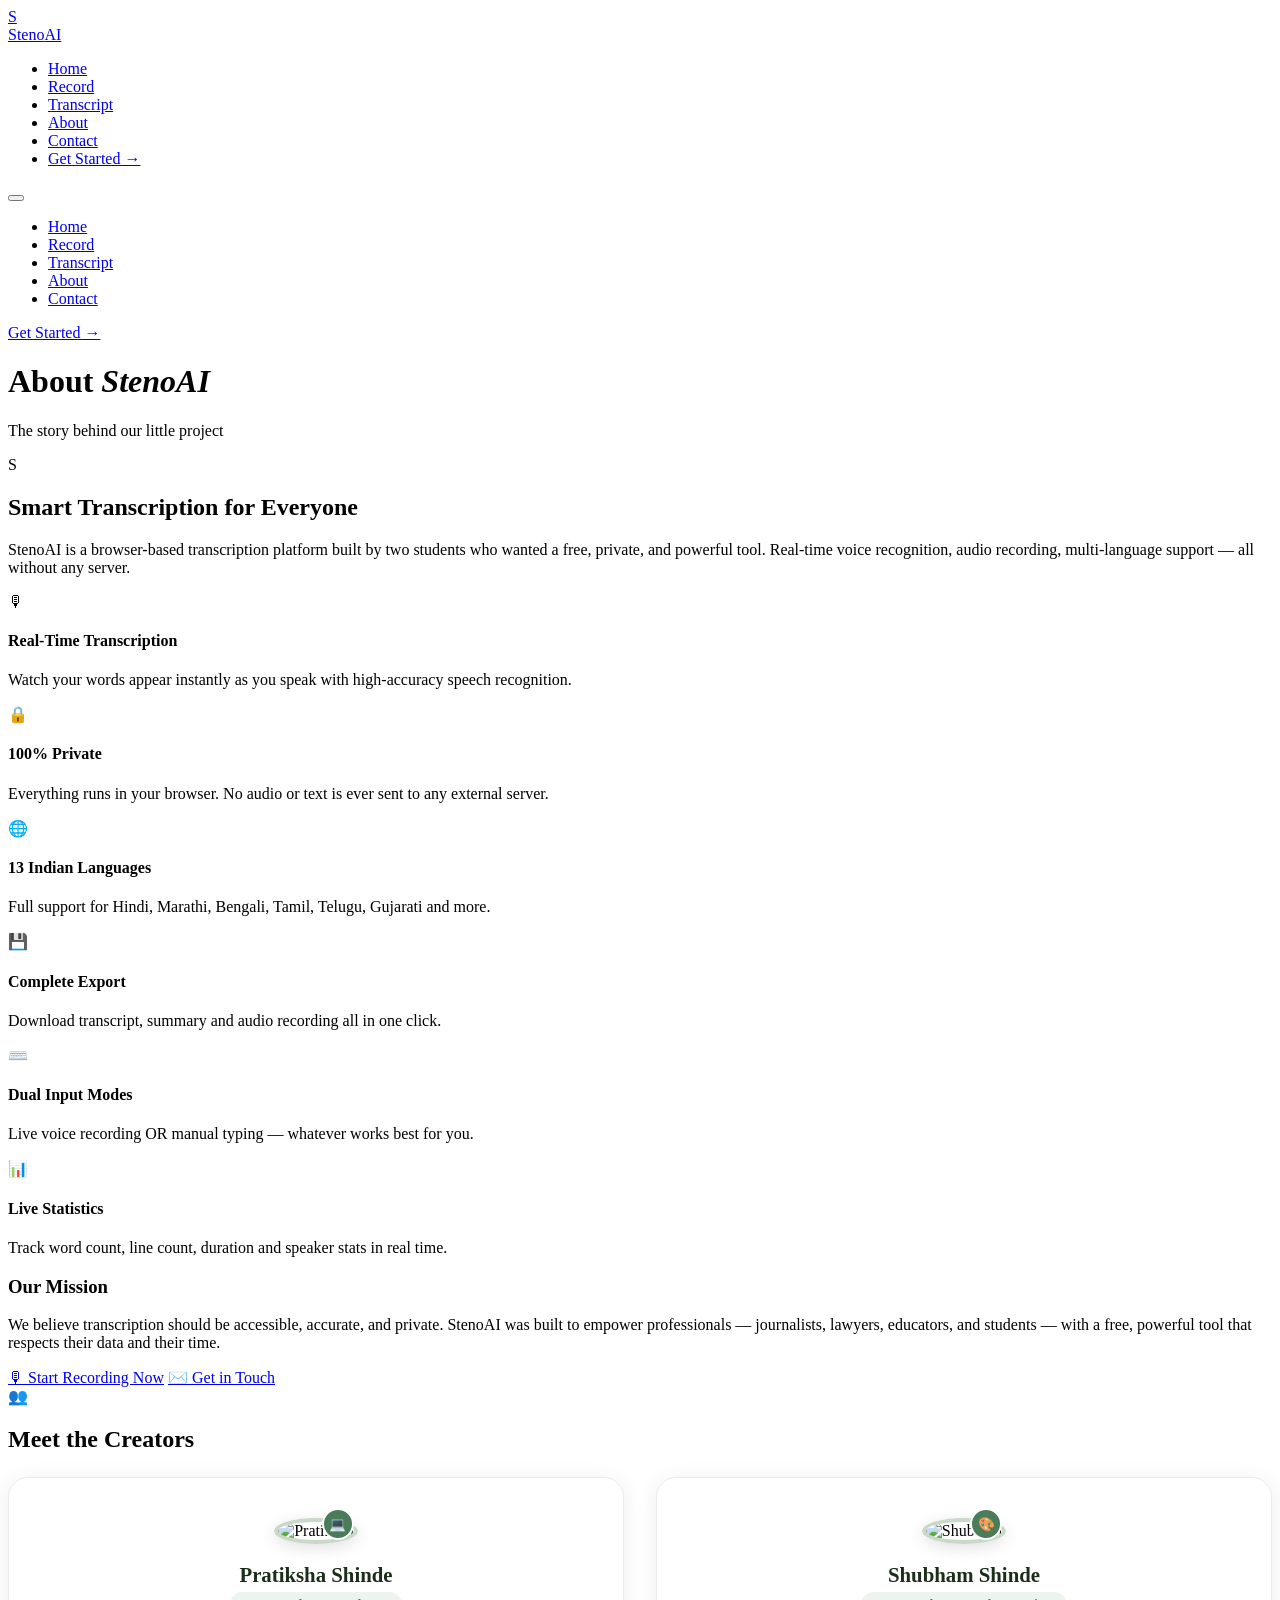
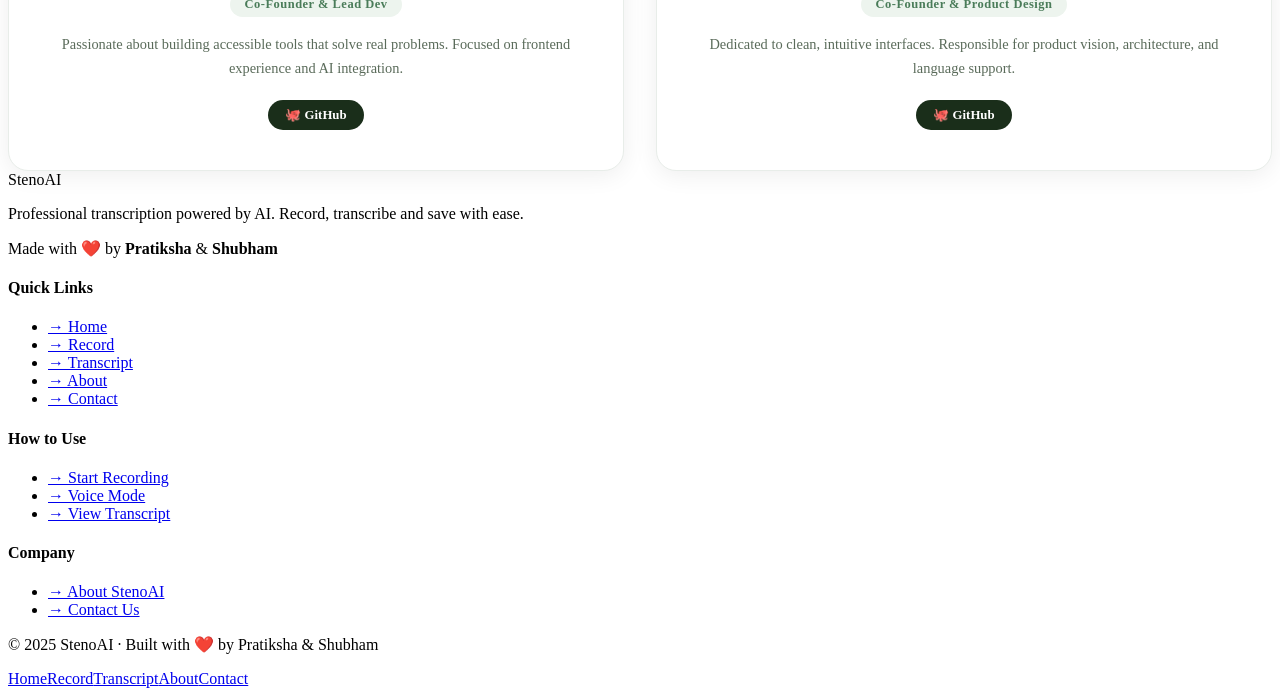
==== pages/about.html @ 0d99188a "add" ====
<!DOCTYPE html>
<html lang="en">
<head>
    <meta charset="UTF-8">
    <meta name="viewport" content="width=device-width, initial-scale=1.0">
    <title>About – StenoAI</title>
    <link href="https://fonts.googleapis.com/css2?family=Playfair+Display:wght@400;600;700;900&family=DM+Sans:wght@300;400;500;600;700&display=swap" rel="stylesheet">
    <link rel="stylesheet" href="./../css/about.css">
</head>
<body>
<header class="header">
    <nav class="nav-container">
        <a href="./../index.html" class="logo-section">
            <div class="logo">S</div>
            <div class="brand">Steno<span>AI</span></div>
        </a>
        <ul class="nav-links">
            <li><a href="./../index.html">Home</a></li>
            <li><a href="./record.html">Record</a></li>
            <li><a href="./transcript.html">Transcript</a></li>
            <li><a href="./about.html" class="active">About</a></li>
            <li><a href="./contact.html">Contact</a></li>
            <li><a href="./record.html" class="nav-cta">Get Started →</a></li>
        </ul>
        <button class="hamburger" id="hamburgerBtn"><span></span><span></span><span></span></button>
    </nav>
    <div class="mobile-menu" id="mobileMenu">
        <ul>
            <li><a href="./../index.html">Home</a></li>
            <li><a href="./record.html">Record</a></li>
            <li><a href="./transcript.html">Transcript</a></li>
            <li><a href="./about.html">About</a></li>
            <li><a href="./contact.html">Contact</a></li>
        </ul>
        <a href="./record.html" class="mobile-nav-cta">Get Started →</a>
    </div>
</header>

<div class="page-header">
    <h1 class="page-title">About <em>StenoAI</em></h1>
    <p class="page-subtitle">The story behind our little project</p>
</div>
<div class="container">
    <div class="card">
        <div class="about-hero">
            <div class="big-logo">S</div>
            <h2>Smart Transcription for Everyone</h2>
            <p>StenoAI is a browser-based transcription platform built by two students who wanted a free, private, and powerful tool. Real-time voice recognition, audio recording, multi-language support — all without any server.</p>
        </div>
        <div class="features-list">
            <div class="feature-item"><div class="fi">🎙</div><div><h4>Real-Time Transcription</h4><p>Watch your words appear instantly as you speak with high-accuracy speech recognition.</p></div></div>
            <div class="feature-item"><div class="fi">🔒</div><div><h4>100% Private</h4><p>Everything runs in your browser. No audio or text is ever sent to any external server.</p></div></div>
            <div class="feature-item"><div class="fi">🌐</div><div><h4>13 Indian Languages</h4><p>Full support for Hindi, Marathi, Bengali, Tamil, Telugu, Gujarati and more.</p></div></div>
            <div class="feature-item"><div class="fi">💾</div><div><h4>Complete Export</h4><p>Download transcript, summary and audio recording all in one click.</p></div></div>
            <div class="feature-item"><div class="fi">⌨️</div><div><h4>Dual Input Modes</h4><p>Live voice recording OR manual typing — whatever works best for you.</p></div></div>
            <div class="feature-item"><div class="fi">📊</div><div><h4>Live Statistics</h4><p>Track word count, line count, duration and speaker stats in real time.</p></div></div>
        </div>
    </div>

    <div class="mission-box">
        <h3>Our Mission</h3>
        <p>We believe transcription should be accessible, accurate, and private. StenoAI was built to empower professionals — journalists, lawyers, educators, and students — with a free, powerful tool that respects their data and their time.</p>
        <div class="cta-row">
            <a href="./record.html" class="btn btn-sage">🎙 Start Recording Now</a>
            <a href="./contact.html" class="btn btn-ghost">✉️ Get in Touch</a>
        </div>
    </div>

    <div class="card">
        <div class="card-header">
            <div class="card-icon" style="background:var(--mist)">👥</div>
            <h2 class="card-title">Meet the Creators</h2>
        </div>
        <div style="display:grid;grid-template-columns:repeat(auto-fit,minmax(260px,1fr));gap:2rem;margin-top:1.5rem;">

            <!-- Pratiksha Card -->
            <div style="background:#ffffff;border:1.5px solid #e8ede9;border-radius:20px;padding:2.5rem 2rem;text-align:center;box-shadow:0 4px 24px rgba(0,0,0,0.07);transition:transform 0.25s,box-shadow 0.25s;" onmouseover="this.style.transform='translateY(-6px)';this.style.boxShadow='0 12px 36px rgba(0,0,0,0.13)';" onmouseout="this.style.transform='translateY(0)';this.style.boxShadow='0 4px 24px rgba(0,0,0,0.07)';">
                <div style="position:relative;display:inline-block;margin-bottom:1.2rem;">
                    <img src="https://avatars.githubusercontent.com/pratikshashinde2622-droi?v=4" alt="Pratiksha" style="width:110px;height:110px;border-radius:50%;object-fit:cover;border:4px solid #c8d9c9;box-shadow:0 4px 16px rgba(0,0,0,0.12);">
                    <span style="position:absolute;bottom:4px;right:4px;background:#4a7c59;color:white;border-radius:50%;width:28px;height:28px;display:flex;align-items:center;justify-content:center;font-size:0.85rem;border:2px solid white;">💻</span>
                </div>
                <h3 style="font-size:1.3rem;font-weight:700;margin:0 0 0.3rem;color:#1a2e1a;">Pratiksha Shinde</h3>
                <div style="display:inline-block;background:#edf4ee;color:#4a7c59;font-size:0.78rem;font-weight:600;padding:0.3rem 0.9rem;border-radius:999px;letter-spacing:0.04em;margin-bottom:1rem;">Co-Founder &amp; Lead Dev</div>
                <p style="font-size:0.9rem;color:#5a6b5a;line-height:1.65;margin:0 0 1.2rem;">Passionate about building accessible tools that solve real problems. Focused on frontend experience and AI integration.</p>
                <a href="https://github.com/pratikshashinde2622-droi" target="_blank" style="display:inline-flex;align-items:center;gap:0.4rem;background:#1a2e1a;color:white;text-decoration:none;padding:0.45rem 1.1rem;border-radius:999px;font-size:0.8rem;font-weight:600;">🐙 GitHub</a>
            </div>

            <!-- Shubham Card -->
            <div style="background:#ffffff;border:1.5px solid #e8ede9;border-radius:20px;padding:2.5rem 2rem;text-align:center;box-shadow:0 4px 24px rgba(0,0,0,0.07);transition:transform 0.25s,box-shadow 0.25s;" onmouseover="this.style.transform='translateY(-6px)';this.style.boxShadow='0 12px 36px rgba(0,0,0,0.13)';" onmouseout="this.style.transform='translateY(0)';this.style.boxShadow='0 4px 24px rgba(0,0,0,0.07)';">
                <div style="position:relative;display:inline-block;margin-bottom:1.2rem;">
                    <img src="https://avatars.githubusercontent.com/ShubhamShinde16?v=4" alt="Shubham" style="width:110px;height:110px;border-radius:50%;object-fit:cover;border:4px solid #c8d9c9;box-shadow:0 4px 16px rgba(0,0,0,0.12);">
                    <span style="position:absolute;bottom:4px;right:4px;background:#4a7c59;color:white;border-radius:50%;width:28px;height:28px;display:flex;align-items:center;justify-content:center;font-size:0.85rem;border:2px solid white;">🎨</span>
                </div>
                <h3 style="font-size:1.3rem;font-weight:700;margin:0 0 0.3rem;color:#1a2e1a;">Shubham Shinde</h3>
                <div style="display:inline-block;background:#edf4ee;color:#4a7c59;font-size:0.78rem;font-weight:600;padding:0.3rem 0.9rem;border-radius:999px;letter-spacing:0.04em;margin-bottom:1rem;">Co-Founder &amp; Product Design</div>
                <p style="font-size:0.9rem;color:#5a6b5a;line-height:1.65;margin:0 0 1.2rem;">Dedicated to clean, intuitive interfaces. Responsible for product vision, architecture, and language support.</p>
                <a href="https://github.com/ShubhamShinde16" target="_blank" style="display:inline-flex;align-items:center;gap:0.4rem;background:#1a2e1a;color:white;text-decoration:none;padding:0.45rem 1.1rem;border-radius:999px;font-size:0.8rem;font-weight:600;">🐙 GitHub</a>
            </div>

        </div>
    </div>
</div>

<footer>
    <div class="footer-container">
        <div class="footer-grid">
            <div class="footer-brand footer-col">
                <span class="brand-name">StenoAI</span>
                <p>Professional transcription powered by AI. Record, transcribe and save with ease.</p>
                <div class="maker-note">Made with ❤️ by <strong>Pratiksha</strong> &amp; <strong>Shubham</strong></div>
            </div>
            <div class="footer-col"><h4>Quick Links</h4><ul><li><a href="./index.html">→ Home</a></li><li><a href="./record.html">→ Record</a></li><li><a href="./transcript.html">→ Transcript</a></li><li><a href="./about.html">→ About</a></li><li><a href="./contact.html">→ Contact</a></li></ul></div>
            <div class="footer-col"><h4>How to Use</h4><ul><li><a href="./record.html">→ Start Recording</a></li><li><a href="./record.html">→ Voice Mode</a></li><li><a href="./transcript.html">→ View Transcript</a></li></ul></div>
            <div class="footer-col"><h4>Company</h4><ul><li><a href="./about.html">→ About StenoAI</a></li><li><a href="./contact.html">→ Contact Us</a></li></ul></div>
        </div>
        <div class="footer-bottom">
            <p>© 2025 StenoAI · Built with ❤️ by Pratiksha &amp; Shubham</p>
            <div class="footer-bottom-links"><a href="./index.html">Home</a><a href="./record.html">Record</a><a href="./transcript.html">Transcript</a><a href="./about.html">About</a><a href="./contact.html">Contact</a></div>
        </div>
    </div>
</footer>

<script>
    const hb=document.getElementById('hamburgerBtn'),mm=document.getElementById('mobileMenu');
    hb.addEventListener('click',()=>{hb.classList.toggle('open');mm.classList.toggle('open');});
    document.addEventListener('click',e=>{if(!hb.contains(e.target)&&!mm.contains(e.target)){hb.classList.remove('open');mm.classList.remove('open');}});
</script>
</body>
</html>
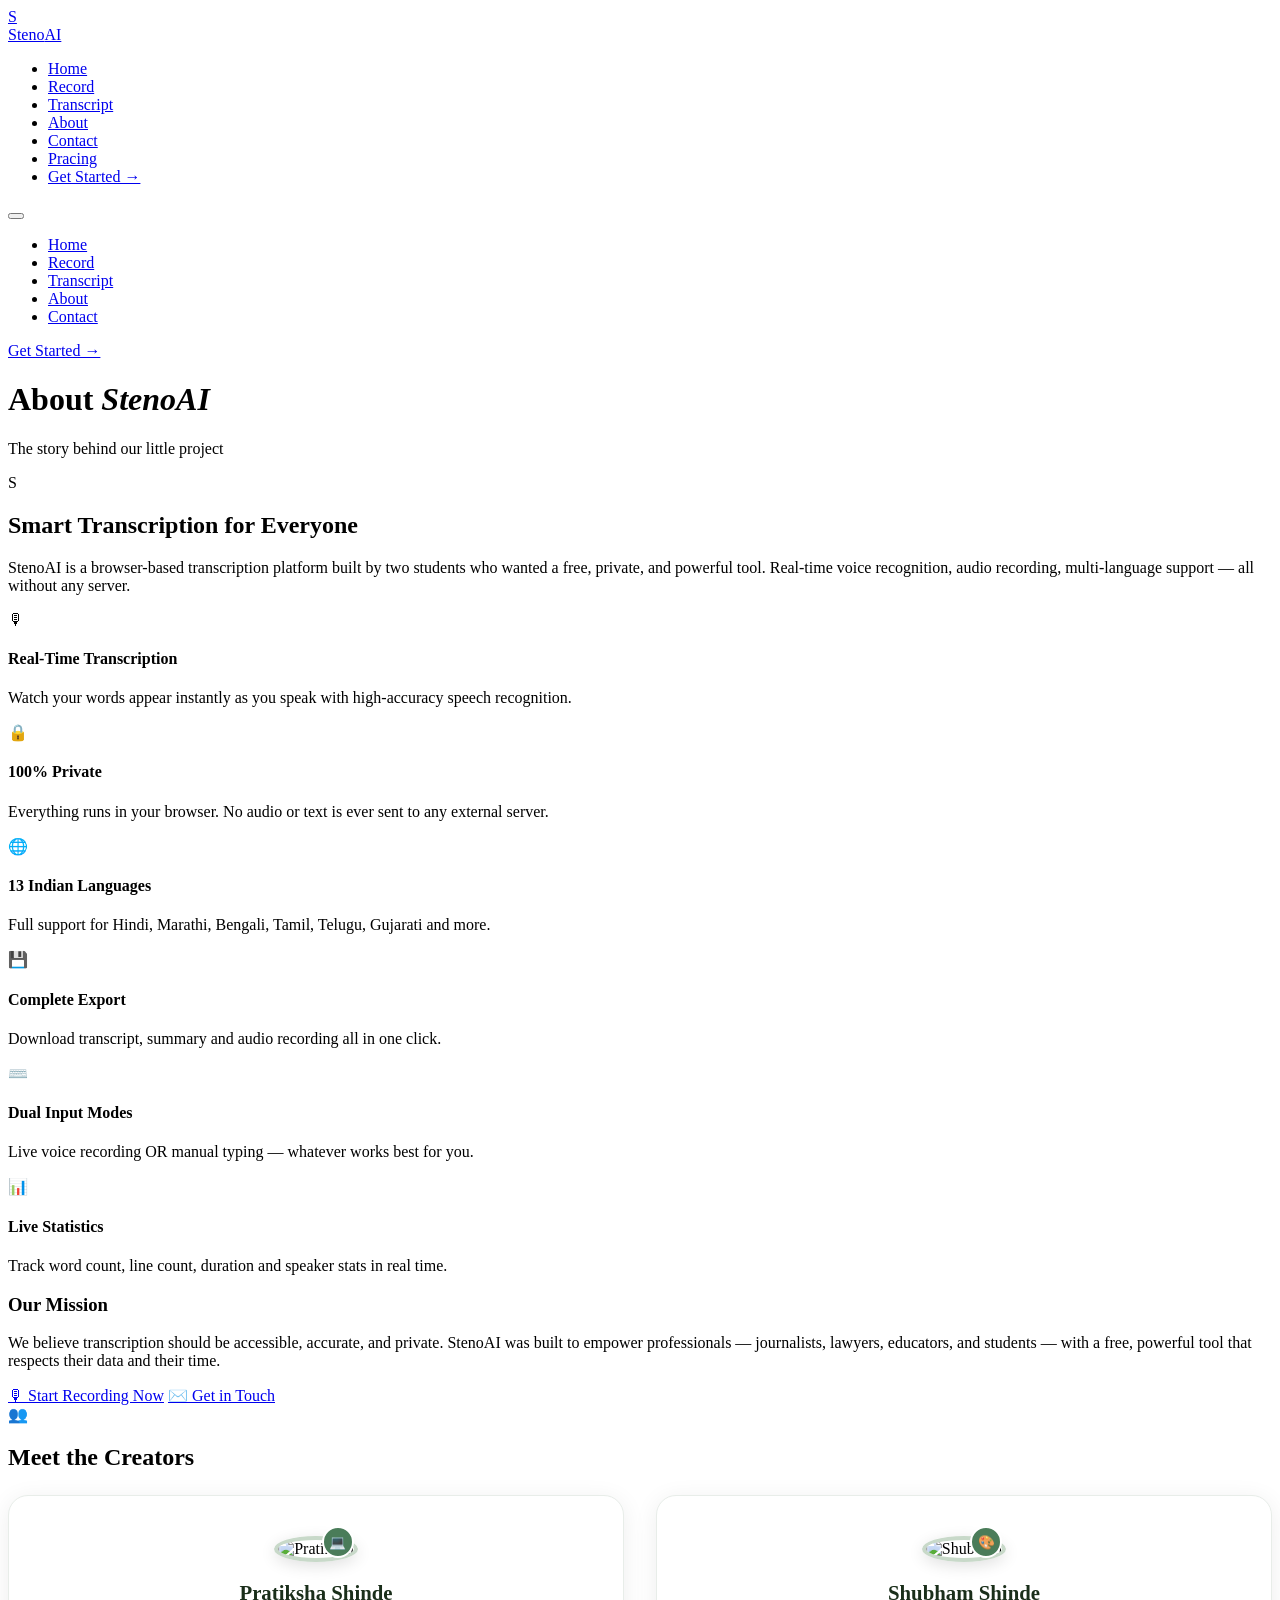
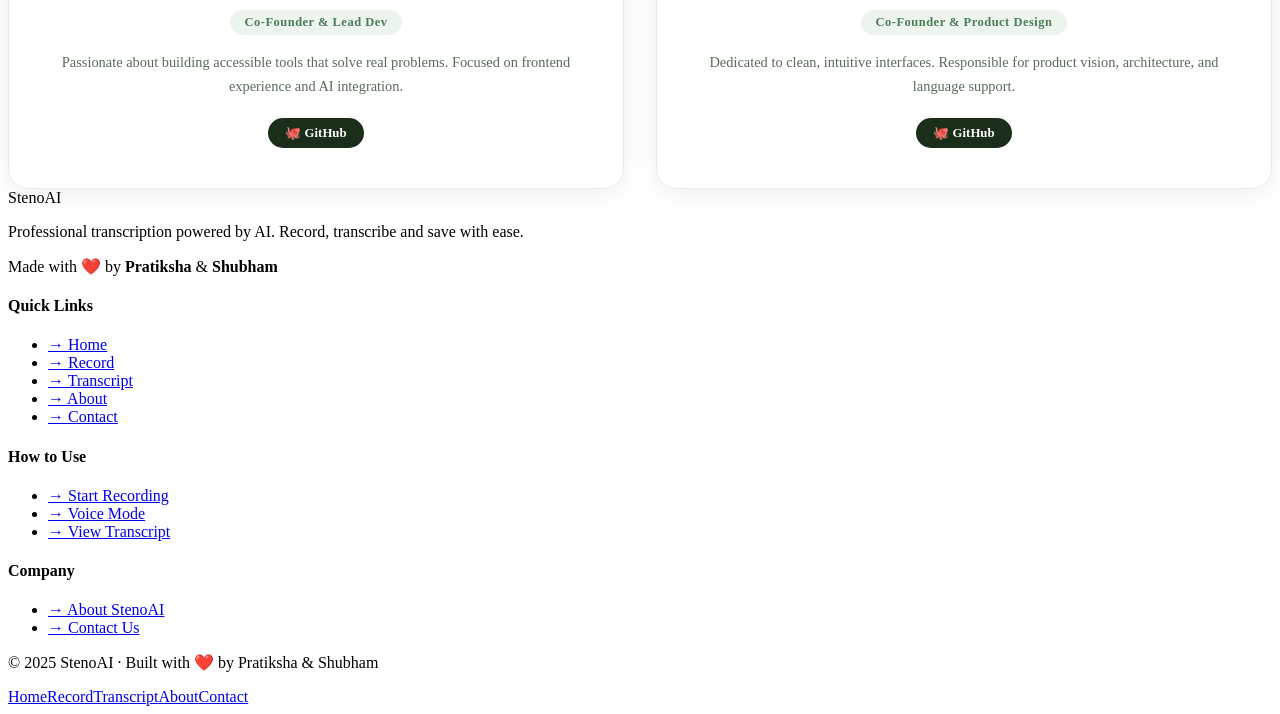
==== commit 22d98eb2: "pricing page added" ====
--- a/pages/about.html
+++ b/pages/about.html
@@ -20,6 +20,7 @@
             <li><a href="./transcript.html">Transcript</a></li>
             <li><a href="./about.html" class="active">About</a></li>
             <li><a href="./contact.html">Contact</a></li>
+            <li><a href="./pages/pricing.html">Pracing</a></li>
             <li><a href="./record.html" class="nav-cta">Get Started →</a></li>
         </ul>
         <button class="hamburger" id="hamburgerBtn"><span></span><span></span><span></span></button>
